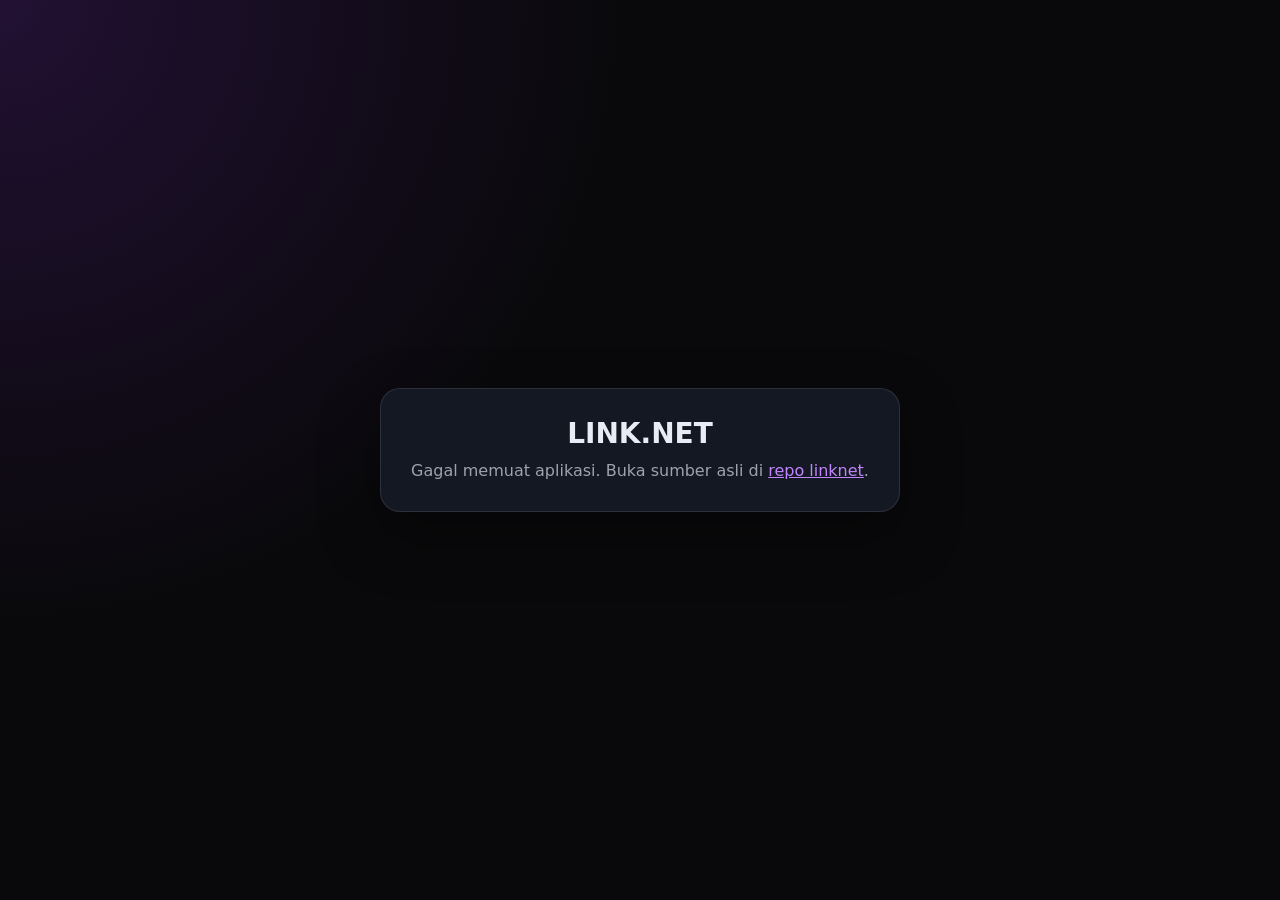
==== linknet/index.html @ df84e10e "Add LINK.NET app folder" ====
<!DOCTYPE html>
<html lang="id">
<head>
    <meta charset="UTF-8">
    <meta name="viewport" content="width=device-width, initial-scale=1.0">
    <title>LINK.NET</title>
    <style>
        * { box-sizing: border-box; }
        body {
            margin: 0;
            min-height: 100vh;
            display: grid;
            place-items: center;
            background: radial-gradient(circle at top left, rgba(147,51,234,.18), transparent 40%), #09090b;
            color: #e8ecf4;
            font-family: Inter, system-ui, -apple-system, BlinkMacSystemFont, "Segoe UI", sans-serif;
        }
        .loader {
            width: min(520px, calc(100% - 32px));
            padding: 28px;
            border: 1px solid rgba(255,255,255,.1);
            border-radius: 20px;
            background: rgba(22,27,39,.88);
            box-shadow: 0 24px 60px rgba(0,0,0,.35);
            text-align: center;
        }
        .loader h1 { margin: 0 0 8px; font-size: 28px; }
        .loader p { margin: 0; color: #9ca3af; line-height: 1.6; }
        .loader a { color: #c084fc; }
    </style>
</head>
<body>
    <div class="loader">
        <h1>LINK.NET</h1>
        <p>Memuat aplikasi LINK.NET...</p>
    </div>

    <script>
        (async function loadLinknet() {
            const sourceUrl = "https://raw.githubusercontent.com/bam-source/linknet/main/index.html";
            const assetBase = "https://raw.githubusercontent.com/bam-source/linknet/main/";

            try {
                const response = await fetch(sourceUrl, { cache: "no-store" });
                if (!response.ok) throw new Error("Gagal memuat LINK.NET");

                let html = await response.text();
                html = html.replace(/<head>/i, `<head><base href="${assetBase}">`);
                html = html.replaceAll('./Gambar/', `${assetBase}Gambar/`);
                html = html.replaceAll('"Gambar/', `"${assetBase}Gambar/`);
                html = html.replaceAll("'Gambar/", `'${assetBase}Gambar/`);

                document.open();
                document.write(html);
                document.close();
            } catch (error) {
                document.body.innerHTML = `
                    <div class="loader">
                        <h1>LINK.NET</h1>
                        <p>Gagal memuat aplikasi. Buka sumber asli di
                            <a href="https://github.com/bam-source/linknet" target="_blank" rel="noopener">repo linknet</a>.
                        </p>
                    </div>
                `;
            }
        })();
    </script>
</body>
</html>
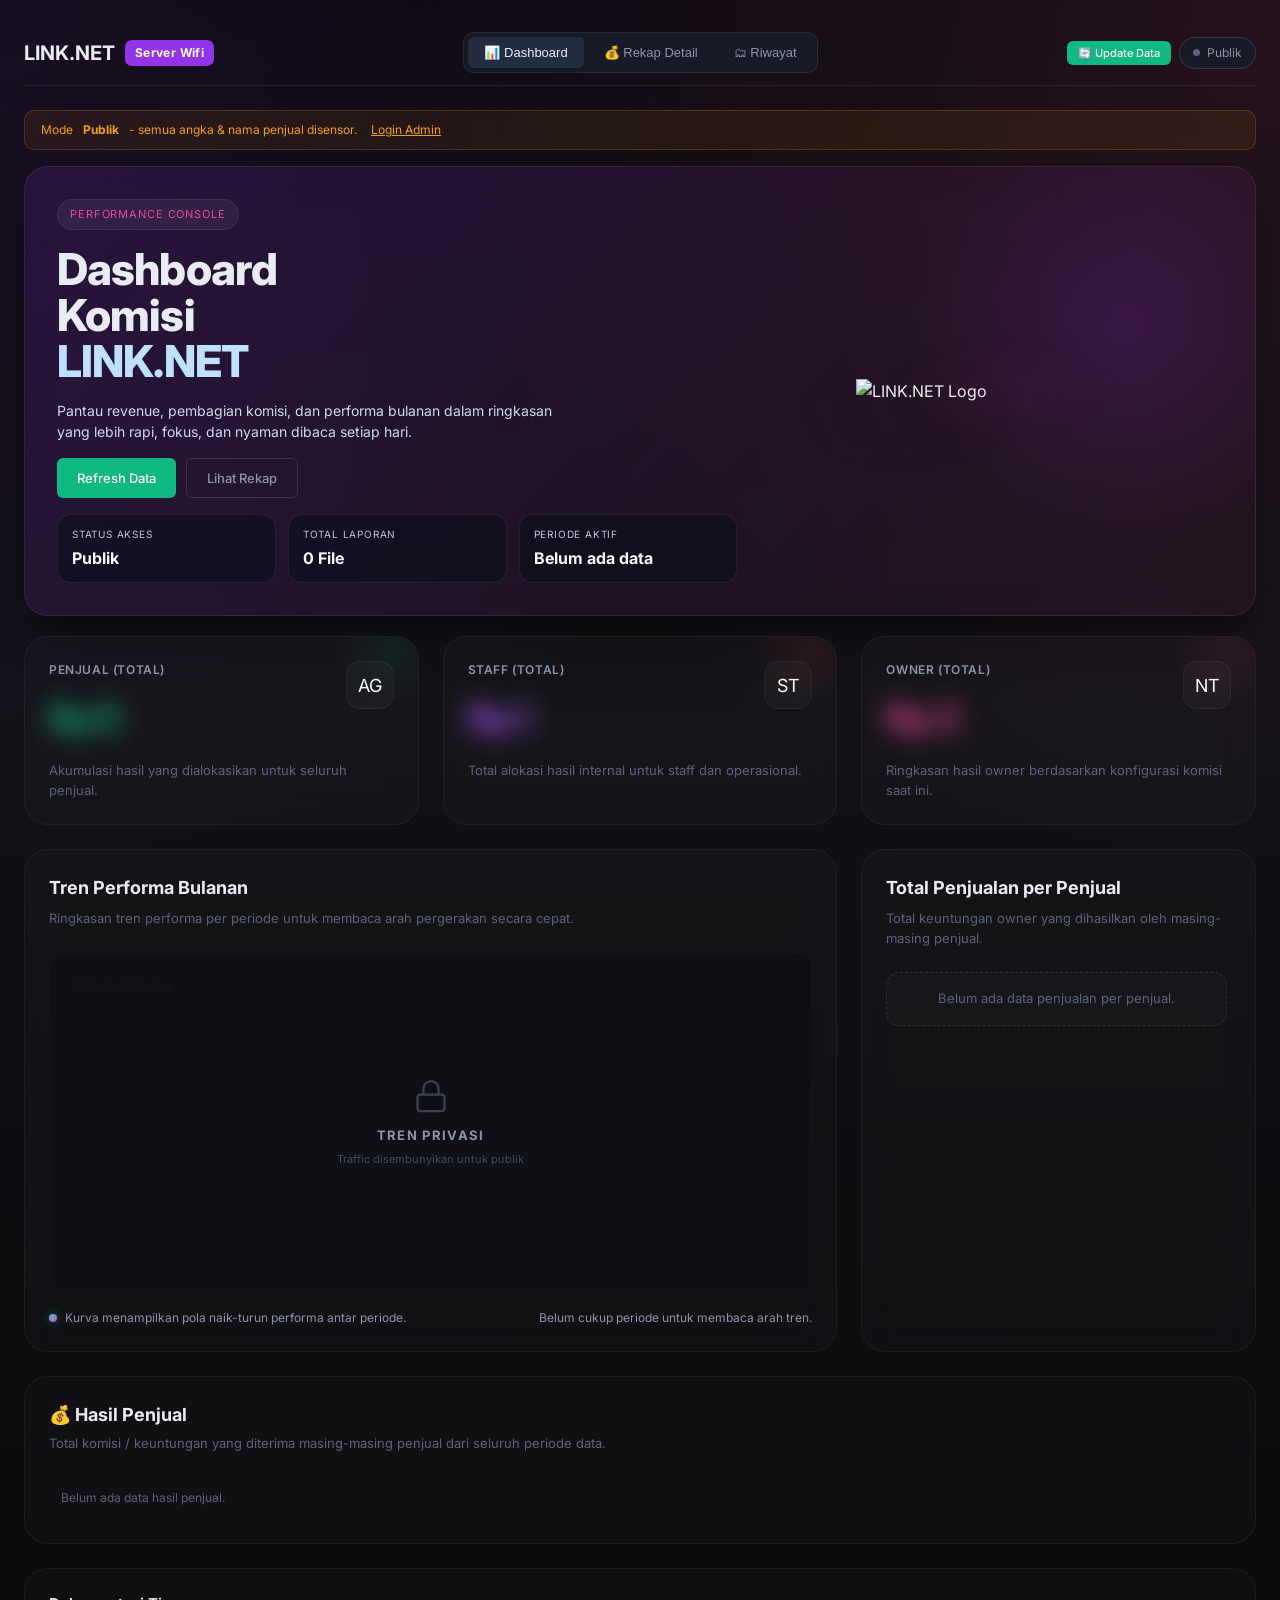
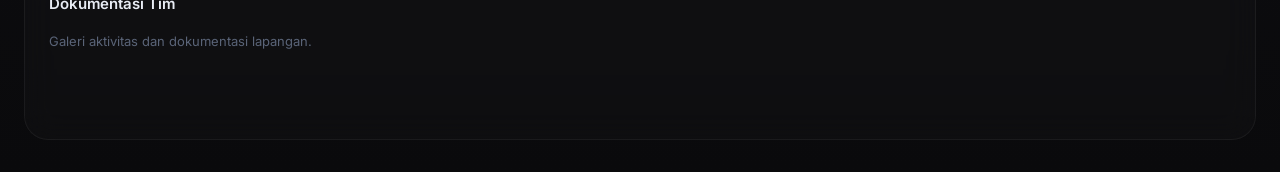
==== commit 84a428a1: "Add files via upload" ====
--- a/linknet/index.html
+++ b/linknet/index.html
@@ -1,69 +1,1319 @@
-<!DOCTYPE html>
-<html lang="id">
-<head>
-    <meta charset="UTF-8">
-    <meta name="viewport" content="width=device-width, initial-scale=1.0">
-    <title>LINK.NET</title>
-    <style>
-        * { box-sizing: border-box; }
-        body {
-            margin: 0;
-            min-height: 100vh;
-            display: grid;
-            place-items: center;
-            background: radial-gradient(circle at top left, rgba(147,51,234,.18), transparent 40%), #09090b;
-            color: #e8ecf4;
-            font-family: Inter, system-ui, -apple-system, BlinkMacSystemFont, "Segoe UI", sans-serif;
-        }
-        .loader {
-            width: min(520px, calc(100% - 32px));
-            padding: 28px;
-            border: 1px solid rgba(255,255,255,.1);
-            border-radius: 20px;
-            background: rgba(22,27,39,.88);
-            box-shadow: 0 24px 60px rgba(0,0,0,.35);
-            text-align: center;
-        }
-        .loader h1 { margin: 0 0 8px; font-size: 28px; }
-        .loader p { margin: 0; color: #9ca3af; line-height: 1.6; }
-        .loader a { color: #c084fc; }
-    </style>
-</head>
-<body>
-    <div class="loader">
-        <h1>LINK.NET</h1>
-        <p>Memuat aplikasi LINK.NET...</p>
-    </div>
-
-    <script>
-        (async function loadLinknet() {
-            const sourceUrl = "https://raw.githubusercontent.com/bam-source/linknet/main/index.html";
-            const assetBase = "https://raw.githubusercontent.com/bam-source/linknet/main/";
-
-            try {
-                const response = await fetch(sourceUrl, { cache: "no-store" });
-                if (!response.ok) throw new Error("Gagal memuat LINK.NET");
-
-                let html = await response.text();
-                html = html.replace(/<head>/i, `<head><base href="${assetBase}">`);
-                html = html.replaceAll('./Gambar/', `${assetBase}Gambar/`);
-                html = html.replaceAll('"Gambar/', `"${assetBase}Gambar/`);
-                html = html.replaceAll("'Gambar/", `'${assetBase}Gambar/`);
-
-                document.open();
-                document.write(html);
-                document.close();
-            } catch (error) {
-                document.body.innerHTML = `
-                    <div class="loader">
-                        <h1>LINK.NET</h1>
-                        <p>Gagal memuat aplikasi. Buka sumber asli di
-                            <a href="https://github.com/bam-source/linknet" target="_blank" rel="noopener">repo linknet</a>.
-                        </p>
-                    </div>
-                `;
-            }
-        })();
-    </script>
-</body>
-</html>
+<!DOCTYPE html>
+<html lang="id">
+<head>
+<meta charset="UTF-8">
+<meta name="viewport" content="width=device-width, initial-scale=1.0">
+<title>LINK.NET</title>
+<link rel="icon" type="image/png" href="./Gambar/LOGO_linknet.png">
+<script src="https://cdnjs.cloudflare.com/ajax/libs/xlsx/0.18.5/xlsx.full.min.js"></script>
+<script src="https://cdnjs.cloudflare.com/ajax/libs/Chart.js/4.4.1/chart.umd.js"></script>
+<link href="https://fonts.googleapis.com/css2?family=Inter:wght@400;500;600;700;800&display=swap" rel="stylesheet">
+<style>
+*{box-sizing:border-box;margin:0;padding:0}
+:root{
+  --bg:#0f1117;--bg2:#161b27;--bg3:#1e2535;--surface:#242d3f;
+  --border:rgba(255,255,255,0.07);--border2:rgba(255,255,255,0.13);
+  --text:#e8ecf4;--text2:#8b95a8;--text3:#5a6478;
+  --accent:#9333ea;--accent2:#ec4899;
+  --cyan:#22d3ee;--rose:#fb7185;
+  --green:#10b981;--amber:#f59e0b;--red:#ef4444;--purple:#a855f7;
+  --r:10px;--rs:6px;
+}
+body{background:
+  radial-gradient(circle at top left, rgba(147,51,234,0.1), transparent 40%),
+  radial-gradient(circle at top right, rgba(236,72,153,0.12), transparent 40%),
+  linear-gradient(180deg, #09090b 0%, #111115 42%, #0a0a0c 100%);
+color:var(--text);font-family:'Inter',-apple-system,BlinkMacSystemFont,"Segoe UI",Roboto,sans-serif;line-height:1.5;min-height:100vh;overflow-x:hidden}
+.app{max-width:1300px;margin:0 auto;padding:32px 24px;display:flex;flex-direction:column;gap:24px}
+header{display:flex;justify-content:space-between;align-items:center;gap:16px;padding-bottom:12px;border-bottom:1px solid var(--border)}
+.logo{font-size:20px;font-weight:700;display:flex;align-items:center;gap:10px}
+.logo span{background:var(--accent);color:#fff;padding:4px 10px;border-radius:7px;font-size:12px;font-weight:700;letter-spacing:.03em}
+.nav{display:flex;gap:4px;flex-wrap:wrap;background:var(--bg2);padding:4px;border-radius:var(--r);border:1px solid var(--border)}
+.nav button{background:transparent;border:none;color:var(--text2);padding:8px 16px;border-radius:var(--rs);cursor:pointer;font-weight:500;font-size:13px;transition:0.2s;white-space:nowrap}
+.nav button.active{background:var(--surface);color:var(--text);box-shadow:0 2px 8px rgba(0,0,0,0.2)}
+.nav button:hover:not(.active){background:rgba(255,255,255,0.03);color:var(--text)}
+.panel{background:var(--bg2);border:1px solid var(--border);border-radius:var(--r);padding:20px;margin-bottom:20px}
+.panel h2{font-size:15px;font-weight:600;margin-bottom:16px;display:flex;align-items:center;gap:8px}
+.btn{background:var(--accent);color:#fff;border:none;padding:10px 20px;border-radius:var(--rs);cursor:pointer;font-weight:500;font-size:13px;display:inline-flex;align-items:center;gap:8px;transition:0.2s;font-family:inherit}
+.btn:hover:not(:disabled){filter:brightness(1.1);transform:translateY(-1px)}
+.btn-sm{padding:5px 11px;font-size:11px}
+.btn-refresh{background:var(--green)}
+.btn-outline{background:transparent;border:1px solid var(--border2);color:var(--text2)}
+.btn-outline:hover{background:rgba(255,255,255,0.05);color:var(--text)}
+.card{background:var(--bg2);border:1px solid var(--border);border-radius:var(--r);padding:20px}
+.card h3{font-size:11px;text-transform:uppercase;color:var(--text3);margin-bottom:8px}
+.card .val{font-size:22px;font-weight:700}
+.hero-panel{position:relative;overflow:hidden;padding:32px;border-radius:24px;background:
+  linear-gradient(135deg, rgba(147,51,234,0.15), rgba(236,72,153,0.05) 100%);
+  backdrop-filter:blur(16px);
+  border:1px solid rgba(255,255,255,0.08);
+  box-shadow:0 24px 40px -12px rgba(0,0,0,0.5)}
+.hero-panel::before{content:'';position:absolute;inset:-20% -10% auto auto;width:500px;height:500px;border-radius:50%;background:radial-gradient(circle, rgba(147,51,234,0.15), transparent 60%);pointer-events:none}
+.hero-grid{position:relative;display:grid;grid-template-columns:1.5fr 1fr;gap:32px;align-items:center}
+.hero-copy{display:flex;flex-direction:column;gap:16px}
+.eyebrow{display:inline-flex;align-items:center;gap:8px;width:max-content;padding:6px 12px;border-radius:999px;background:rgba(255,255,255,0.06);border:1px solid rgba(255,255,255,0.08);font-size:11px;letter-spacing:.08em;text-transform:uppercase;color:var(--accent2)}
+.hero-title{font-size:clamp(30px,4vw,44px);line-height:1.05;font-weight:800;max-width:10ch;letter-spacing:-.02em}
+.hero-title span{display:block;color:#c0e0ff}
+.hero-sub{max-width:58ch;color:#cfdaec;font-size:14px}
+.hero-actions{display:flex;gap:10px;flex-wrap:wrap}
+.hero-actions .btn{min-height:40px}
+.hero-meta{display:grid;grid-template-columns:repeat(3,minmax(0,1fr));gap:12px}
+.hero-chip{padding:12px 14px;border-radius:14px;background:rgba(8,14,24,0.56);border:1px solid rgba(255,255,255,0.08)}
+.hero-chip span{display:block;font-size:10px;text-transform:uppercase;letter-spacing:.08em;color:#bdc8dc;margin-bottom:4px}
+.hero-chip strong{font-size:16px;color:#f4f8ff}
+.hero-side{display:flex;flex-direction:column;gap:12px}
+.spotlight-card{padding:24px;border-radius:20px;background:rgba(255,255,255,0.02);border:1px solid rgba(255,255,255,0.05);min-height:100%;backdrop-filter:blur(10px)}
+.spotlight-card h3{font-size:12px;text-transform:uppercase;letter-spacing:.1em;color:var(--text2);margin-bottom:16px}
+.spotlight-main{font-size:34px;font-weight:800;line-height:1;letter-spacing:-.02em}
+.spotlight-label{margin-top:8px;color:#d2dceb;font-size:13px}
+.mini-trend{margin-top:18px;display:flex;flex-direction:column;gap:10px}
+.mini-trend-row{display:grid;grid-template-columns:96px 1fr auto;gap:10px;align-items:center;font-size:12px}
+.mini-trend-row span{color:#d2d9e7}
+.mini-trend-row strong{color:#f3f7ff}
+.mini-bar{height:7px;border-radius:999px;background:rgba(255,255,255,0.08);overflow:hidden}
+.mini-bar i{display:block;height:100%;border-radius:999px;background:linear-gradient(90deg, var(--cyan), var(--accent2))}
+.dashboard-grid{display:grid;grid-template-columns:repeat(12,minmax(0,1fr));gap:24px}
+.metric-card{grid-column:span 4;position:relative;overflow:hidden;padding:24px;border-radius:24px;background:rgba(255,255,255,0.02);border:1px solid rgba(255,255,255,0.05);backdrop-filter:blur(16px);transition:all 0.3s cubic-bezier(0.4, 0, 0.2, 1)}
+.metric-card:hover{transform:translateY(-4px);background:rgba(255,255,255,0.03);border-color:rgba(255,255,255,0.1);box-shadow:0 20px 40px -12px rgba(0,0,0,0.5)}
+.metric-card::after{content:'';position:absolute;top:-48px;right:-34px;width:120px;height:120px;border-radius:50%;background:radial-gradient(circle, var(--metric-glow), transparent 70%);opacity:.1}
+.metric-top{display:flex;justify-content:space-between;align-items:flex-start;gap:12px}
+.metric-card h3{font-size:12px;text-transform:uppercase;letter-spacing:.05em;color:var(--text2);margin-bottom:12px;font-weight:600}
+.metric-card .val{font-size:36px;font-weight:800;letter-spacing:-0.03em;color:#fff}
+.metric-note{margin-top:16px;font-size:13px;color:var(--text3)}
+.metric-icon{width:48px;height:48px;border-radius:14px;display:grid;place-items:center;background:rgba(255,255,255,0.03);border:1px solid rgba(255,255,255,0.05);font-size:18px;color:#fff}
+.metric-revenue{--metric-glow:rgba(147,51,234,0.9)}
+.metric-seller{--metric-glow:rgba(16,185,129,0.9)}
+.metric-staff{--metric-glow:rgba(244,63,94,0.9)}
+.metric-net{--metric-glow:rgba(236,72,153,0.9)}
+.chart-panel{grid-column:span 8;margin-bottom:0;border-radius:24px;background:rgba(255,255,255,0.02);border:1px solid rgba(255,255,255,0.05);backdrop-filter:blur(16px);padding:24px}
+.chart-panel h2,.seller-panel h2,.insight-panel h2{margin-bottom:8px;font-size:18px;font-weight:700}
+.panel-sub{font-size:13px;color:var(--text3);margin-bottom:24px}
+.chart-shell{height:340px}
+.chart-frame{position:relative;height:100%;padding:16px 16px 12px;border-radius:16px;background:rgba(0,0,0,0.2);border:1px solid rgba(255,255,255,0.03)}
+.chart-overlay-label{position:absolute;left:24px;top:24px;font-size:11px;letter-spacing:.1em;text-transform:uppercase;color:var(--text3);pointer-events:none;font-weight:600}
+.chart-footer-note{display:flex;justify-content:space-between;align-items:center;margin-top:16px;font-size:12px;color:var(--text2);gap:12px;flex-wrap:wrap}
+.chart-legend-dot{display:inline-block;width:8px;height:8px;border-radius:50%;background:linear-gradient(135deg, var(--cyan), var(--accent2));margin-right:8px;box-shadow:0 0 10px rgba(34,211,238,0.4)}
+.seller-panel{grid-column:span 4;margin-bottom:0;border-radius:24px;background:rgba(255,255,255,0.02);border:1px solid rgba(255,255,255,0.05);backdrop-filter:blur(16px);padding:24px}
+.seller-voucher-list{display:flex;flex-direction:column;gap:12px;max-height:340px;overflow:auto;padding-right:4px}
+.seller-voucher-row{display:grid;grid-template-columns:32px 1fr auto;gap:12px;align-items:center;padding:12px 16px;border-radius:14px;background:rgba(255,255,255,0.02);border:1px solid rgba(255,255,255,0.04);transition:all 0.2s}
+.seller-voucher-row:hover{background:rgba(255,255,255,0.04);transform:translateX(4px)}
+.seller-rank{font-size:12px;font-weight:800;color:var(--text3);background:rgba(255,255,255,0.05);width:24px;height:24px;display:grid;place-items:center;border-radius:6px}
+.seller-name{font-size:13px;font-weight:500;color:var(--text)}
+.seller-count{font-size:13px;font-weight:700}
+.seller-voucher-empty{font-size:13px;color:var(--text3);padding:16px;text-align:center;border-radius:14px;background:rgba(255,255,255,0.02);border:1px dashed rgba(255,255,255,0.1)}
+.insight-panel{grid-column:span 12;margin-bottom:0;border-radius:24px;background:rgba(255,255,255,0.02);border:1px solid rgba(255,255,255,0.05);backdrop-filter:blur(16px);padding:24px}
+.insight-list{display:grid;grid-template-columns:repeat(auto-fit, minmax(300px, 1fr));gap:20px}
+.insight-item{padding:20px;border-radius:16px;background:rgba(255,255,255,0.02);border:1px solid rgba(255,255,255,0.04);transition:transform 0.2s}
+.insight-kicker{font-size:10px;letter-spacing:.09em;text-transform:uppercase;color:#bfcbde;margin-bottom:6px}
+.insight-item strong{display:block;font-size:15px;margin-bottom:6px;color:#f0f5ff}
+.insight-item span{font-size:12px;color:#cbd6e7;line-height:1.6}
+.table-wrap{overflow-x:auto;max-height:560px;border-radius:var(--rs);border:1px solid var(--border)}
+table{width:100%;border-collapse:separate;border-spacing:0;font-size:12px}
+th{text-align:left;color:var(--text);font-weight:700;padding:10px 12px;border-bottom:2px solid var(--border);background:var(--bg3);position:sticky;top:0;z-index:1}
+td{padding:10px 12px;border-bottom:1px solid var(--border);color:var(--text2)}
+
+/* REKAP */
+.yearly-stack{display:flex;flex-direction:column;gap:20px;margin-top:10px}
+.year-block{background:linear-gradient(180deg, rgba(30,37,53,0.94), rgba(22,27,39,0.88));border:1px solid var(--border);border-radius:16px;padding:0 16px;box-shadow:0 18px 42px rgba(0,0,0,0.16);overflow:hidden;transition:border-color .2s}
+.year-block.year-open{padding-bottom:16px;border-color:rgba(147,51,234,0.3)}
+.year-header{padding:16px 4px 14px;display:flex;justify-content:space-between;align-items:center;cursor:pointer;user-select:none;border-bottom:1px solid transparent;transition:border-color .2s}
+.year-open .year-header{border-bottom-color:var(--border)}
+.year-header h4{font-size:17px;color:#dbeafe;font-weight:800;letter-spacing:.02em;display:flex;align-items:center;gap:10px}
+.year-header-meta{display:flex;align-items:center;gap:12px}
+.year-badge{font-size:11px;padding:3px 10px;border-radius:20px;background:rgba(147,51,234,0.15);border:1px solid rgba(147,51,234,0.25);color:var(--accent);font-weight:600}
+.year-chevron{font-size:13px;color:var(--text3);transition:transform .3s;display:inline-block}
+.year-open .year-chevron{transform:rotate(180deg)}
+.year-body{display:none}
+.year-open .year-body{display:block}
+
+/* SELLER INCOME SUMMARY (Dashboard) */
+.seller-income-panel{grid-column:span 12;border-radius:24px;background:rgba(255,255,255,0.02);border:1px solid rgba(255,255,255,0.05);backdrop-filter:blur(16px);padding:24px;margin-bottom:0}
+.seller-income-panel h2{font-size:18px;font-weight:700;margin-bottom:6px}
+.seller-income-grid{display:grid;grid-template-columns:repeat(auto-fit,minmax(200px,1fr));gap:12px;margin-top:16px}
+.seller-income-card{padding:16px 18px;border-radius:16px;background:rgba(0,0,0,0.2);border:1px solid rgba(255,255,255,0.06);display:flex;align-items:center;gap:14px;transition:all .2s}
+.seller-income-card:hover{background:rgba(255,255,255,0.04);transform:translateY(-2px);box-shadow:0 8px 24px rgba(0,0,0,0.3)}
+.seller-income-rank{width:30px;height:30px;border-radius:10px;display:grid;place-items:center;font-size:13px;font-weight:800;flex-shrink:0}
+.rank-1{background:rgba(251,191,36,0.15);color:#fbbf24;border:1px solid rgba(251,191,36,0.3)}
+.rank-2{background:rgba(156,163,175,0.15);color:#9ca3af;border:1px solid rgba(156,163,175,0.3)}
+.rank-3{background:rgba(180,83,9,0.15);color:#b45309;border:1px solid rgba(180,83,9,0.3)}
+.rank-other{background:rgba(255,255,255,0.05);color:var(--text3);border:1px solid rgba(255,255,255,0.08)}
+.seller-income-info{flex:1;min-width:0}
+.seller-income-name{font-size:13px;font-weight:600;color:var(--text);white-space:nowrap;overflow:hidden;text-overflow:ellipsis}
+.seller-income-amount{font-size:15px;font-weight:800;color:var(--green);margin-top:2px}
+.seller-income-bar-wrap{width:100%;height:4px;background:rgba(255,255,255,0.06);border-radius:999px;margin-top:6px;overflow:hidden}
+.seller-income-bar{height:100%;border-radius:999px;background:linear-gradient(90deg,var(--green),var(--cyan));transition:width .6s ease}
+.monthly-list{display:flex;flex-direction:column;gap:12px;padding-top:14px}
+.month-row{background:rgba(15,23,42,0.58);border:1px solid rgba(255,255,255,0.07);border-radius:14px;overflow:hidden;transition:border-color .2s ease, box-shadow .2s ease}
+.month-row:hover{border-color:rgba(168,85,247,0.34)}
+.month-trigger{width:100%;background:none;border:none;padding:16px 18px;display:flex;justify-content:space-between;align-items:flex-start;cursor:pointer;color:var(--text);outline:none;gap:14px}
+.month-title{display:flex;flex-direction:column;gap:10px;flex:1;align-items:flex-start}
+.month-name{font-weight:800;font-size:16px;letter-spacing:.01em;text-align:left;color:#f3f6ff}
+.month-summary{display:flex;gap:10px;flex-wrap:wrap}
+.month-kpi{min-width:138px;padding:8px 10px;border-radius:10px;background:rgba(255,255,255,0.03);border:1px solid rgba(255,255,255,0.05);display:flex;flex-direction:column;gap:3px}
+.month-kpi span{font-size:10px;text-transform:uppercase;letter-spacing:.07em;color:#c5cfdf}
+.month-kpi b{font-size:14px;font-weight:800}
+.month-kpi.owner b{color:var(--accent2)}
+.month-kpi.seller b{color:var(--green)}
+.month-kpi.staff b{color:var(--purple)}
+.month-toggle{font-size:10px;color:#c2cee2;letter-spacing:.1em;text-transform:uppercase;padding-top:4px;white-space:nowrap}
+.month-row.active{border-color:rgba(236,72,153,0.45);box-shadow:0 12px 30px rgba(3,8,18,0.35)}
+.month-row.active .month-toggle{color:#f472b6}
+.month-details{display:none;padding:0 18px 18px;background:transparent;font-size:12px}
+.month-row.active .month-details{display:block}
+.detail-grid{display:grid;grid-template-columns:1fr 1fr;gap:14px}
+.detail-card{background:rgba(7,12,22,0.46);border:1px solid rgba(255,255,255,0.06);border-radius:12px;overflow:hidden}
+.detail-card h5{margin:0;padding:10px 12px;font-size:11px;letter-spacing:.05em;text-transform:uppercase;color:#cfd8ea;border-bottom:1px solid rgba(255,255,255,0.07)}
+.detail-card-scroll{max-height:280px;overflow:auto}
+.detail-table{width:100%;border-collapse:separate;border-spacing:0}
+.detail-table th{background:rgba(25,36,56,0.95);border-bottom:1px solid var(--border);padding:9px 12px;color:#d4ddee;font-size:10px;text-transform:uppercase;letter-spacing:.05em;position:sticky;top:0;z-index:2}
+.detail-table td{padding:10px 12px;border-bottom:1px solid rgba(255,255,255,0.05);color:#d3dbea}
+.detail-table tbody tr:nth-child(even){background:rgba(255,255,255,0.015)}
+.detail-table th.num,.detail-table td.num{text-align:right}
+.print-actions{margin-top:20px;padding:20px 24px;border:1px solid rgba(255,255,255,0.05);border-radius:16px;background:linear-gradient(145deg, rgba(30,37,53,0.4), rgba(15,23,42,0.6));display:flex;flex-direction:column;gap:16px;box-shadow:inset 0 1px 0 rgba(255,255,255,0.05)}
+.print-actions-head{font-size:12px;color:var(--text);font-weight:700;text-transform:uppercase;letter-spacing:.1em;display:flex;align-items:center;gap:8px}
+.print-actions-head::before{content:'';display:block;width:8px;height:8px;border-radius:50%;background:var(--accent)}
+.print-actions-row{display:flex;gap:16px;flex-wrap:wrap;align-items:flex-start}
+.seller-print-group{background:rgba(15,23,42,0.5);padding:16px;border-radius:12px;border:1px solid rgba(255,255,255,0.04);flex:1 1 300px;border-top:3px solid var(--accent2);transition:transform 0.2s, box-shadow 0.2s}
+.seller-print-group:hover{transform:translateY(-2px);box-shadow:0 8px 24px rgba(0,0,0,0.2);border-color:rgba(255,255,255,0.1)}
+.seller-print-group p{margin-bottom:14px;font-weight:700;color:var(--text);font-size:12px;text-transform:uppercase;letter-spacing:.05em}
+.seller-print-list{display:flex;flex-wrap:wrap;gap:8px}
+.print-staff-btn{min-height:44px;padding:0 24px;border-radius:12px;font-weight:600;letter-spacing:.05em;background:rgba(168,85,247,0.1);border:1px solid rgba(168,85,247,0.3);color:var(--text);cursor:pointer;transition:all 0.2s}
+.print-staff-btn:hover{background:var(--accent);color:#fff;border-color:var(--accent);transform:translateY(-2px);box-shadow:0 8px 24px rgba(168,85,247,0.3)}
+.public-lock{margin-top:12px;font-size:12px;color:var(--text3);padding:10px 12px;background:rgba(255,255,255,0.03);border:1px solid rgba(255,255,255,0.06);border-radius:10px}
+
+/* SENSOR */
+.sensored{filter:blur(12px);user-select:none;pointer-events:none;opacity:0.6;}
+
+/* AUTH BADGE */
+.auth-badge{display:flex;align-items:center;gap:7px;font-size:12px;padding:6px 13px;border-radius:20px;cursor:pointer;border:1px solid var(--border2);background:var(--bg2);color:var(--text2);transition:.2s;white-space:nowrap}
+.auth-badge:hover{border-color:var(--accent2);color:var(--text)}
+.auth-badge.is-admin{border-color:var(--accent);color:var(--accent);background:rgba(168,85,247,.08)}
+.auth-dot{width:7px;height:7px;border-radius:50%;background:var(--text3);flex-shrink:0}
+.auth-badge.is-admin .auth-dot{background:var(--accent)}
+
+/* MODAL */
+.modal-overlay{position:fixed;inset:0;background:rgba(0,0,0,.75);display:flex;align-items:center;justify-content:center;z-index:9999;backdrop-filter:blur(4px)}
+.modal-box{background:var(--bg2);border:1px solid var(--border2);border-radius:var(--r);padding:32px;width:360px;display:flex;flex-direction:column;gap:18px}
+.modal-title{font-size:18px;font-weight:700}
+.modal-sub{font-size:12px;color:var(--text3);margin-top:-12px}
+.mfield{display:flex;flex-direction:column;gap:5px}
+.mfield label{font-size:11px;color:var(--text3);text-transform:uppercase;letter-spacing:.05em}
+.mfield input{background:var(--bg3);border:1px solid var(--border2);border-radius:var(--rs);color:var(--text);padding:10px 12px;font-size:14px;outline:none;width:100%;font-family:inherit}
+.mfield input:focus{border-color:var(--accent);box-shadow:0 0 0 2px rgba(168,85,247,0.2)}
+.modal-err{font-size:12px;color:var(--red);display:none;padding:8px 12px;background:rgba(239,68,68,.08);border-radius:var(--rs)}
+.modal-row{display:flex;gap:8px}
+
+/* FILTER */
+.filter-bar{display:flex;flex-wrap:wrap;gap:10px;margin-bottom:14px;align-items:flex-end}
+.ff{display:flex;flex-direction:column;gap:4px}
+.ff label{font-size:11px;color:var(--text3);text-transform:uppercase;letter-spacing:.05em}
+.ff select{background:var(--bg3);border:1px solid var(--border2);color:var(--text);padding:7px 10px;border-radius:var(--rs);font-size:12px;min-width:140px;outline:none;font-family:inherit}
+.fchip{background:var(--bg3);border:1px solid var(--border);border-radius:var(--rs);padding:5px 12px;font-size:12px}
+.filter-sum{display:flex;gap:8px;margin-bottom:12px;flex-wrap:wrap}
+.pagination{display:flex;justify-content:space-between;align-items:center;margin-top:12px;flex-wrap:wrap;gap:8px}
+.pbtns{display:flex;gap:5px;flex-wrap:wrap}
+
+/* SETTINGS INPUTS */
+.sfield{display:flex;flex-direction:column;gap:5px;margin-bottom:12px}
+.sfield label{font-size:11px;color:var(--text3);text-transform:uppercase;letter-spacing:.05em}
+.sfield input{background:var(--bg3);border:1px solid var(--border2);border-radius:var(--rs);color:var(--text);padding:9px 12px;font-size:13px;outline:none;width:100%;font-family:inherit}
+.sfield input:focus{border-color:var(--accent);box-shadow:0 0 0 2px rgba(168,85,247,0.2)}
+
+.hidden{display:none}
+.loading-spinner{border:2px solid rgba(255,255,255,0.1);border-left-color:var(--accent);border-radius:50%;width:14px;height:14px;animation:spin 1s linear infinite;display:inline-block}
+@keyframes spin{to{transform:rotate(360deg)}}
+#print-area{display:none}
+
+/* NOTICE BAR */
+.notice{border-radius:var(--r);padding:10px 16px;margin-bottom:16px;font-size:12px;display:flex;align-items:center;gap:10px}
+.notice-amber{background:rgba(245,158,11,.08);border:1px solid rgba(245,158,11,.2);color:var(--amber)}
+.notice-green{background:rgba(16,185,129,.08);border:1px solid rgba(16,185,129,.2);color:var(--green)}
+
+@media (max-width:980px){
+  .app{padding:20px}
+  header{flex-wrap:wrap;align-items:flex-start}
+  header > div:last-child{width:100%;justify-content:space-between}
+  .nav{width:100%}
+  .hero-grid{grid-template-columns:1fr}
+  .hero-panel{padding:24px}
+  .chart-panel{grid-column:span 12}
+  .seller-panel{grid-column:span 12}
+  .insight-panel{grid-column:span 12}
+  .seller-income-panel{grid-column:span 12}
+  .detail-grid{grid-template-columns:1fr}
+  .month-summary{display:grid;grid-template-columns:repeat(2,minmax(0,1fr));gap:8px;width:100%}
+  .month-kpi{min-width:0}
+  .print-actions-row{flex-direction:column}
+  .seller-print-group{width:100%}
+}
+
+@media (max-width:640px){
+  .app{padding:18px}
+  header{flex-direction:column;align-items:stretch;gap:14px}
+  header > div:last-child{width:100%;flex-wrap:wrap}
+  .logo{font-size:18px}
+  .logo span{font-size:12px}
+  .nav{display:grid;grid-template-columns:repeat(2,minmax(0,1fr));width:100%}
+  .nav button{padding:10px 12px;text-align:center}
+  .btn{width:100%;justify-content:center}
+  .btn-sm{width:auto}
+  .auth-badge{width:100%;justify-content:center}
+  .notice{align-items:flex-start;flex-direction:column}
+  .hero-panel{padding:20px;border-radius:20px}
+  .eyebrow{font-size:10px}
+  .hero-title{font-size:clamp(24px,8vw,32px);max-width:none}
+  .hero-sub{font-size:13px}
+  .hero-actions{flex-direction:column}
+  .hero-actions .btn{width:100%}
+  .hero-meta{grid-template-columns:1fr}
+  .hero-chip{padding:11px 12px}
+  .spotlight-card{padding:16px}
+  .spotlight-main{font-size:24px}
+  .mini-trend-row{grid-template-columns:72px 1fr auto;font-size:11px}
+  .metric-card{grid-column:span 12}
+  .metric-card{padding:18px 16px;border-radius:18px}
+  .metric-card .val{font-size:24px}
+  .metric-icon{width:38px;height:38px;font-size:14px}
+  .panel{padding:16px}
+  .panel h2{font-size:14px}
+  .chart-shell{height:280px}
+  .chart-frame{padding:12px;border-radius:16px}
+  .chart-overlay-label{left:16px;top:16px;font-size:10px}
+  .modal-box{width:min(360px,calc(100vw - 32px));padding:24px}
+  .chart-footer-note{flex-direction:column;align-items:flex-start}
+  .seller-voucher-row{grid-template-columns:24px 1fr auto;gap:8px}
+  .filter-bar{flex-direction:column;align-items:stretch}
+  .ff,.ff select{width:100%}
+  .pagination{align-items:flex-start}
+  .pbtns{width:100%}
+  .table-wrap{max-height:none}
+  th,td{padding:9px 10px;font-size:11px}
+  .year-header{padding:12px 14px}
+  .month-trigger{padding:14px}
+  .month-details{padding:0 14px 14px}
+  .month-summary{grid-template-columns:1fr}
+  .month-toggle{display:none}
+}
+
+/* PRINT */
+@media print{
+  body *{visibility:hidden}
+  #print-area,#print-area *{visibility:visible}
+  #print-area{display:block;position:absolute;left:0;top:0;width:100%;color:#000!important;background:#fff!important;padding:0}
+  .print-container{padding:40px;background:#fff;color:#000;min-height:100vh}
+  .print-header{border-bottom:3px solid #000;padding-bottom:15px;margin-bottom:25px;display:flex;justify-content:space-between;align-items:flex-end}
+  .print-header-left h1{font-size:28px;margin:0;letter-spacing:1px;color:#000}
+  .print-header-right{text-align:right;font-size:12px}
+  .print-meta{display:grid;grid-template-columns:1fr 1fr;gap:40px;margin-bottom:30px}
+  .print-meta-box{border:1px solid #ddd;padding:15px;border-radius:4px}
+  .print-meta-box h4{margin-bottom:10px;font-size:10px;text-transform:uppercase;color:#666;border-bottom:1px solid #eee;padding-bottom:5px}
+  .print-meta-box p{font-size:14px;font-weight:bold;margin:0}
+  .print-table{width:100%;border-collapse:collapse;margin-top:10px;font-size:11px}
+  .print-table th{background:#f5f5f5!important;border:1px solid #333;padding:10px 8px;text-align:left;font-weight:bold}
+  .print-table td{border:1px solid #ccc;padding:8px;text-align:left}
+  .print-summary-total{margin-top:20px;padding:15px;background:#f9f9f9;border:1px solid #333;display:flex;justify-content:space-between;align-items:center}
+  .print-summary-total h3{margin:0;font-size:16px}
+  .print-footer-info{margin-top:40px;display:flex;justify-content:space-between}
+  .print-footer-info div{text-align:center;width:200px}
+  .print-date{font-size:9px;color:#999;margin-top:50px;text-align:center}
+  .no-print{display:none!important}
+  thead{display:table-header-group}
+  tfoot{display:table-footer-group}
+}
+</style>
+</head>
+<body>
+
+<!-- LOGIN MODAL -->
+<div id="login-modal" class="modal-overlay hidden">
+  <div class="modal-box">
+    <div class="modal-title">Login Admin</div>
+    <div class="modal-sub">Masukkan kredensial untuk akses penuh</div>
+    <div class="mfield">
+      <label>Username</label>
+      <input id="login-user" type="text" placeholder="Username admin" autocomplete="username"
+             onkeydown="if(event.key==='Enter')document.getElementById('login-pass').focus()">
+    </div>
+    <div class="mfield">
+      <label>Password</label>
+      <input id="login-pass" type="password" placeholder="Password" autocomplete="current-password"
+             onkeydown="if(event.key==='Enter')doLogin()">
+    </div>
+    <div id="login-err" class="modal-err">Username atau password salah</div>
+    <div class="modal-row">
+      <button class="btn" style="flex:1" onclick="doLogin()">Masuk</button>
+      <button class="btn btn-outline" onclick="closeModal()">Batal</button>
+    </div>
+  </div>
+</div>
+
+<div class="app">
+  <header class="no-print">
+    <div class="logo">LINK.NET <span>Server Wifi</span></div>
+    <div class="nav">
+      <button id="nav-dashboard" class="active" onclick="switchTab('dashboard')">📊 Dashboard</button>
+      <button id="nav-rekap" onclick="switchTab('rekap')">💰 Rekap Detail</button>
+      <button id="nav-data" onclick="switchTab('data')">🗂 Riwayat</button>
+    </div>
+    <div style="display:flex;gap:8px;align-items:center">
+      <button class="btn btn-refresh btn-sm" id="btn-sync-top" onclick="syncFromGitHub()">🔄 Update Data</button>
+      <div id="auth-badge" class="auth-badge" onclick="handleAuthClick()">
+        <span class="auth-dot"></span>
+        <span id="auth-label">Publik</span>
+      </div>
+      <button id="btn-logout" class="btn btn-outline btn-sm hidden" onclick="doLogout()">Logout</button>
+    </div>
+  </header>
+
+    <!-- DASHBOARD -->
+  <div id="tab-dashboard" class="no-print">
+    <div id="public-notice" class="notice notice-amber">
+      Mode <b>Publik</b> - semua angka & nama penjual disensor.
+      <span style="cursor:pointer;text-decoration:underline;margin-left:4px" onclick="handleAuthClick()">Login Admin</span>
+    </div>
+    <div class="hero-panel">
+      <div class="hero-grid">
+        <div class="hero-copy">
+          <div class="eyebrow">Performance Console</div>
+          <div class="hero-title">Dashboard Komisi <span>LINK.NET</span></div>
+          <div class="hero-sub">Pantau revenue, pembagian komisi, dan performa bulanan dalam ringkasan yang lebih rapi, fokus, dan nyaman dibaca setiap hari.</div>
+          <div class="hero-actions">
+            <button class="btn btn-refresh" onclick="syncFromGitHub()">Refresh Data</button>
+            <button class="btn btn-outline" onclick="switchTab('rekap')">Lihat Rekap</button>
+          </div>
+          <div class="hero-meta">
+            <div class="hero-chip"><span>Status Akses</span><strong id="hero-access">Publik</strong></div>
+            <div class="hero-chip"><span>Total Laporan</span><strong id="hero-report-count">0 File</strong></div>
+            <div class="hero-chip"><span>Periode Aktif</span><strong id="hero-period">Belum ada data</strong></div>
+          </div>
+        </div>
+        <div class="hero-side" style="display:flex;align-items:center;justify-content:center;">
+          <div style="position:relative; display:flex; align-items:center; justify-content:center; width:100%; max-width:280px;">
+            <!-- Subtle glow behind the logo -->
+            <div style="position:absolute; width:100%; height:100%; background:radial-gradient(circle, rgba(236,72,153,0.1) 0%, transparent 70%); filter:blur(24px); border-radius:50%;"></div>
+            <!-- The Logo -->
+            <img src="./Gambar/LOGO_linknet.png" alt="LINK.NET Logo" style="position:relative; width:100%; height:auto; max-height:160px; object-fit:contain; filter:drop-shadow(0 20px 30px rgba(0,0,0,0.4)); transition:transform 0.3s ease;" onmouseover="this.style.transform='scale(1.03)'" onmouseout="this.style.transform='scale(1)'">
+          </div>
+        </div>
+      </div>
+    </div>
+    <div class="dashboard-grid" style="margin-top:20px">
+      <div class="metric-card metric-seller">
+        <div class="metric-top"><div><h3>Penjual (Total)</h3><div class="val" id="stat-comm" style="color:var(--green)">-</div></div><div class="metric-icon">AG</div></div>
+        <div class="metric-note">Akumulasi hasil yang dialokasikan untuk seluruh penjual.</div>
+      </div>
+      <div class="metric-card metric-staff">
+        <div class="metric-top"><div><h3>Staff (Total)</h3><div class="val" id="stat-staff" style="color:var(--purple)">-</div></div><div class="metric-icon">ST</div></div>
+        <div class="metric-note">Total alokasi hasil internal untuk staff dan operasional.</div>
+      </div>
+      <div class="metric-card metric-net">
+        <div class="metric-top"><div><h3>Owner (Total)</h3><div class="val" id="stat-net" style="color:var(--accent2)">-</div></div><div class="metric-icon">NT</div></div>
+        <div class="metric-note">Ringkasan hasil owner berdasarkan konfigurasi komisi saat ini.</div>
+      </div>
+      <div id="chart-panel" class="panel chart-panel">
+        <h2>Tren Performa Bulanan</h2>
+        <div class="panel-sub">Ringkasan tren performa per periode untuk membaca arah pergerakan secara cepat.</div>
+        <div class="chart-shell">
+          <div class="chart-frame">
+            <div class="chart-overlay-label">Trend Periode</div>
+            <canvas id="chartRevenue"></canvas>
+            <div id="chart-privacy-block" style="position:absolute;inset:0;background:rgba(15, 17, 23, 0.95);backdrop-filter:blur(10px);border-radius:16px;z-index:10;display:flex;flex-direction:column;align-items:center;justify-content:center;color:var(--text3);">
+              <svg width="36" height="36" viewBox="0 0 24 24" fill="none" stroke="currentColor" stroke-width="1.5" style="margin-bottom:12px;opacity:0.6;"><rect x="3" y="11" width="18" height="11" rx="2" ry="2"></rect><path d="M7 11V7a5 5 0 0 1 10 0v4"></path></svg>
+              <div style="font-size:13px;font-weight:700;letter-spacing:0.1em;text-transform:uppercase;color:var(--text2);">Tren Privasi</div>
+              <div style="font-size:11px;margin-top:6px;opacity:0.7;">Traffic disembunyikan untuk publik</div>
+            </div>
+          </div>
+        </div>
+        <div class="chart-footer-note">
+          <div><span class="chart-legend-dot"></span>Kurva menampilkan pola naik-turun performa antar periode.</div>
+          <div id="chart-mood">Belum ada data tren.</div>
+        </div>
+      </div>
+      <div class="panel seller-panel">
+        <h2>Total Penjualan per Penjual</h2>
+        <div class="panel-sub">Total keuntungan owner yang dihasilkan oleh masing-masing penjual.</div>
+        <div id="seller-voucher-list" class="seller-voucher-list">
+          <div class="seller-voucher-empty">Belum ada data pemasukan per penjual.</div>
+        </div>
+      </div>
+      <div id="seller-income-panel" class="seller-income-panel">
+        <h2>💰 Hasil Penjual</h2>
+        <div class="panel-sub">Total komisi / keuntungan yang diterima masing-masing penjual dari seluruh periode data.</div>
+        <div id="seller-income-grid" class="seller-income-grid">
+          <div style="font-size:12px;color:var(--text3);padding:12px">Belum ada data. Klik 🔄 Update Data.</div>
+        </div>
+      </div>
+
+      <div id="gallery-panel" class="panel gallery-panel" style="grid-column:span 12;margin-bottom:0;border-radius:24px;background:rgba(255,255,255,0.02);border:1px solid rgba(255,255,255,0.05);backdrop-filter:blur(16px);padding:24px;">
+        <h2>Dokumentasi Tim</h2>
+        <div class="panel-sub">Galeri aktivitas dan dokumentasi lapangan.</div>
+        <div id="gallery-carousel-wrapper" style="overflow:hidden; position:relative; width:100%; padding:10px 0;">
+          <div id="gallery-carousel-track" style="display:flex; transition:transform 0.8s cubic-bezier(0.25, 1, 0.5, 1); width:100%;">
+            <!-- Auto generated by script below -->
+          </div>
+        </div>
+        <div id="gallery-dots" style="display:flex; justify-content:center; gap:8px; margin-top:20px;"></div>
+        <script src="galeri.js"></script>
+        <script>
+          (function() {
+            const track = document.getElementById('gallery-carousel-track');
+            const dotsContainer = document.getElementById('gallery-dots');
+            if (!track || typeof galeriFotos === 'undefined' || galeriFotos.length === 0) return;
+            
+            const chunkSize = 4;
+            const slides = [];
+            for (let i = 0; i < galeriFotos.length; i += chunkSize) {
+              slides.push(galeriFotos.slice(i, i + chunkSize));
+            }
+            
+            slides.forEach((chunk, index) => {
+              const slide = document.createElement('div');
+              slide.style.cssText = "min-width:100%; flex:0 0 100%; display:grid; grid-template-columns:repeat(auto-fit, minmax(180px, 240px)); gap:16px; justify-content:center; align-items:center;";
+              
+              chunk.forEach(filename => {
+                const div = document.createElement('div');
+                div.style.cssText = "position:relative;border-radius:16px;overflow:hidden;border:1px solid rgba(255,255,255,0.06);aspect-ratio:4/3;background:rgba(0,0,0,0.2);cursor:pointer;transition:transform 0.3s, box-shadow 0.3s;";
+                div.onmouseover = () => { div.style.transform = 'translateY(-4px)'; div.style.boxShadow = '0 12px 24px rgba(0,0,0,0.4)'; };
+                div.onmouseout = () => { div.style.transform = 'translateY(0)'; div.style.boxShadow = 'none'; };
+                
+                const img = document.createElement('img');
+                img.src = `./Gambar/${filename}`;
+                img.style.cssText = "width:100%;height:100%;object-fit:cover;transition:transform 0.5s;";
+                img.onmouseover = () => { img.style.transform = 'scale(1.05)'; };
+                img.onmouseout = () => { img.style.transform = 'scale(1)'; };
+                img.onerror = () => { div.style.display = 'none'; };
+                
+                const overlay = document.createElement('div');
+                overlay.style.cssText = "position:absolute;inset:0;background:linear-gradient(0deg, rgba(15,23,42,0.8) 0%, transparent 40%);pointer-events:none;";
+                
+                div.appendChild(img);
+                div.appendChild(overlay);
+                slide.appendChild(div);
+              });
+              
+              track.appendChild(slide);
+              
+              if (slides.length > 1) {
+                const dot = document.createElement('div');
+                dot.style.cssText = `width:8px;height:8px;border-radius:50%;background:${index === 0 ? 'var(--accent)' : 'rgba(255,255,255,0.2)'};transition:0.3s;`;
+                dot.id = `gallery-dot-${index}`;
+                dotsContainer.appendChild(dot);
+              }
+            });
+            
+            if (slides.length > 1) {
+              let currentSlide = 0;
+              setInterval(() => {
+                currentSlide = (currentSlide + 1) % slides.length;
+                track.style.transform = `translateX(-${currentSlide * 100}%)`;
+                
+                for(let i=0; i<slides.length; i++){
+                  const d = document.getElementById(`gallery-dot-${i}`);
+                  if(d) d.style.background = (i === currentSlide) ? 'var(--accent)' : 'rgba(255,255,255,0.2)';
+                }
+              }, 4000);
+            }
+          })();
+        </script>
+      </div>
+    </div>
+  </div>
+
+  <!-- REKAP -->
+  <div id="tab-rekap" class="hidden no-print">
+    <div class="panel">
+      <h2>💰 Rekap Detail Bulanan & Pembagian Komisi</h2>
+      <div id="rekap-root" class="yearly-stack">
+        <p style="font-size:12px;color:var(--text3);padding:20px">Klik "🔄 Update Data" untuk memuat rincian...</p>
+      </div>
+    </div>
+  </div>
+
+  <!-- RIWAYAT -->
+  <div id="tab-data" class="hidden no-print">
+    <div class="panel">
+      <h2>🗂 Riwayat Transaksi</h2>
+      <div class="filter-bar">
+        <div class="ff">
+          <label>Bulan</label>
+          <select id="f-month" onchange="applyFilter()"><option value="">Semua Bulan</option></select>
+        </div>
+        <div class="ff">
+          <label>Penjual</label>
+          <select id="f-seller" onchange="applyFilter()"><option value="">Semua Penjual</option></select>
+        </div>
+        <div class="ff">
+          <label>Paket</label>
+          <select id="f-pkg" onchange="applyFilter()"><option value="">Semua Paket</option></select>
+        </div>
+        <button class="btn btn-outline btn-sm" style="height:34px;margin-top:auto" onclick="clearFilter()">✕ Reset</button>
+        <span id="f-count" style="margin-top:auto;font-size:12px;color:var(--text3);padding:7px 0"></span>
+      </div>
+      <div id="f-summary" class="filter-sum"></div>
+      <div class="table-wrap">
+        <table>
+          <thead>
+            <tr>
+              <th>No</th><th>Tanggal</th><th>Paket</th><th>Seller</th>
+              <th style="text-align:right">Harga</th>
+              <th style="text-align:right">Penjual</th>
+              <th style="text-align:right">Staff</th>
+              <th style="text-align:right">Owner</th>
+            </tr>
+          </thead>
+          <tbody id="table-body"></tbody>
+        </table>
+      </div>
+      <div class="pagination">
+        <div id="page-info" style="font-size:12px;color:var(--text3)"></div>
+        <div class="pbtns" id="page-btns"></div>
+      </div>
+    </div>
+  </div>
+
+  <div id="print-area"></div>
+</div>
+
+<script>
+// ─── CREDENTIALS ─────────────────────────────────────────────────────────────
+const ADMIN_FILE = './admin-users.json';
+const KOMISI_FILE = './komisi.json';
+const CONFIG_FILE = './config.json';
+const AUTH_KEY = 'lk_admin_session';
+let adminUsers = [];
+
+async function loadAdminUsers() {
+  try {
+    const res = await fetch(`${ADMIN_FILE}?v=${Date.now()}`, { cache: 'no-store' });
+    if (!res.ok) throw new Error('Gagal memuat admin-users.json');
+    const data = await res.json();
+    adminUsers = Array.isArray(data) ? data.filter(u => u && u.username && u.password) : [];
+  } catch (e) {
+    console.error(e);
+    adminUsers = [];
+  }
+  return adminUsers;
+}
+
+async function loadKomisiJson(url = KOMISI_FILE) {
+  const res = await fetch(`${url}${url.includes('?') ? '&' : '?'}v=${Date.now()}`, { cache: 'no-store' });
+  if (!res.ok) throw new Error('Gagal memuat komisi.json');
+  const data = await res.json();
+  const nc = {};
+  (Array.isArray(data) ? data : []).forEach(item => {
+    const sv = String(item.seller || item.Seller || item.penjual || item.Penjual || '').trim();
+    const p = String(item.package || item.Package || item.paket || item.Paket || '').trim();
+    if (sv && p) {
+      if (!nc[sv]) nc[sv] = {};
+      nc[sv][p] = {
+        seller: { value: parseFloat(item.sellerComm ?? item.SellerComm ?? item.KomisiPenjual ?? 0) || 0 },
+        staff: { value: parseFloat(item.staffComm ?? item.StaffComm ?? item.KomisiPegawai ?? 0) || 0 }
+      };
+    }
+  });
+  state.commissions = nc;
+  return nc;
+}
+
+function getSavedSession() {
+  try {
+    const s = localStorage.getItem(AUTH_KEY);
+    return s ? JSON.parse(s) : null;
+  } catch (e) {
+    return null;
+  }
+}
+
+function saveSession(user) {
+  localStorage.setItem(AUTH_KEY, JSON.stringify({
+    username: user.username,
+    loginAt: new Date().toISOString()
+  }));
+}
+
+function clearSession() {
+  localStorage.removeItem(AUTH_KEY);
+}
+
+function restoreSession() {
+  const session = getSavedSession();
+  if (!session || !session.username) return false;
+  const match = adminUsers.find(u => u.username === session.username);
+  if (!match) {
+    clearSession();
+    return false;
+  }
+  isAdmin = true;
+  return true;
+}
+
+// ─── GITHUB CONFIG ────────────────────────────────────────────────────────────
+const GH = { user:'', repo:'', path:'DATA MASTER' };
+
+async function loadConfig(){
+  try {
+    const res = await fetch(`${CONFIG_FILE}?v=${Date.now()}`, { cache: 'no-store' });
+    if (!res.ok) throw new Error('Gagal memuat config.json');
+    const data = await res.json();
+    GH.user = String(data.githubUser || data.user || '').trim();
+    GH.repo = String(data.githubRepo || data.repo || '').trim();
+    GH.path = String(data.dataPath || data.path || 'DATA MASTER').trim() || 'DATA MASTER';
+  } catch (e) {
+    console.error(e);
+    GH.user = '';
+    GH.repo = '';
+    GH.path = 'DATA MASTER';
+  }
+  return GH;
+}
+
+// ─── AUTH ─────────────────────────────────────────────────────────────────────
+let isAdmin = false;
+const FORCE_ADMIN_PREVIEW = false;
+function hasAdminAccess(){ return isAdmin || FORCE_ADMIN_PREVIEW; }
+
+function handleAuthClick() { if(!hasAdminAccess()) openModal(); }
+
+function openModal() {
+  document.getElementById('login-modal').classList.remove('hidden');
+  document.getElementById('login-user').value = '';
+  document.getElementById('login-pass').value = '';
+  document.getElementById('login-err').style.display = 'none';
+  setTimeout(() => document.getElementById('login-user').focus(), 60);
+}
+function closeModal() { document.getElementById('login-modal').classList.add('hidden'); }
+
+function doLogin() {
+  const u = document.getElementById('login-user').value.trim();
+  const p = document.getElementById('login-pass').value;
+  const match = adminUsers.find(acc => acc.username === u && acc.password === p);
+  if (match) {
+    isAdmin = true;
+    saveSession(match);
+    closeModal();
+    refreshAll();
+  } else {
+    document.getElementById('login-err').style.display = 'block';
+    document.getElementById('login-pass').value = '';
+    document.getElementById('login-pass').focus();
+  }
+}
+
+function doLogout() {
+  if (!confirm('Keluar dari mode Admin?')) return;
+  isAdmin = false;
+  clearSession();
+  refreshAll();
+  switchTab('dashboard');
+}
+
+function refreshAll() {
+  const adminView = hasAdminAccess();
+  // update badge
+  const badge = document.getElementById('auth-badge');
+  const label = document.getElementById('auth-label');
+  const logoutBtn = document.getElementById('btn-logout');
+  badge.classList.toggle('is-admin', adminView);
+  label.textContent = adminView ? 'Admin' : 'Publik';
+  badge.style.cursor = adminView ? 'default' : 'pointer';
+  document.getElementById('public-notice').style.display = adminView ? 'none' : 'flex';
+  const chartCanvas = document.getElementById('chartRevenue');
+  const chartBlock = document.getElementById('chart-privacy-block');
+  if(chartCanvas) chartCanvas.style.opacity = adminView ? '1' : '0';
+  if(chartBlock) chartBlock.style.display = adminView ? 'none' : 'flex';
+  if(logoutBtn) logoutBtn.classList.toggle('hidden', !adminView);
+
+  const galleryPanel = document.getElementById('gallery-panel');
+  if(galleryPanel) galleryPanel.style.display = 'block';
+
+  updateUI();
+}
+
+// ─── SENSOR ───────────────────────────────────────────────────────────────────
+function masked(val)     { if(hasAdminAccess()) return val; const scrambled = String(val).replace(/\d/g, () => Math.floor(Math.random() * 10)); return '<span class="sensored" style="opacity:0.85;">' + scrambled + '</span>'; }
+function maskedName(val) { if(hasAdminAccess()) return val; const scrambled = String(val).replace(/[a-zA-Z]/g, 'x'); return '<span class="sensored" style="opacity:0.85;">' + scrambled + '</span>'; }
+
+// ─── STATE ────────────────────────────────────────────────────────────────────
+const state = { commissions:{}, reports:[], chart:null, isSyncing:false, currentTree:{} };
+const MN = ["Januari","Februari","Maret","April","Mei","Juni","Juli","Agustus","September","Oktober","November","Desember"];
+let filteredRows=[], curPage=1;
+const PER_PAGE = 50;
+
+function getPeriodKey(year, month){
+  if(year===null||month===null||year===undefined||month===undefined) return '';
+  return `${year}-${String(month + 1).padStart(2,'0')}`;
+}
+
+function getRowTimestamp(row){
+  if(row.year!==null&&row.month!==null){
+    const raw=String(row.date||'').trim();
+    const parts=raw.split(/[-/]/).map(v=>parseInt(v,10));
+    if(parts.length>=3 && parts.every(v=>!Number.isNaN(v))){
+      let day=1, month=row.month, year=row.year;
+      if(String(raw).includes('/')){
+        day=parts[0];
+      }else if(String(raw).includes('-') && String(raw).split('-')[0].length===4){
+        year=parts[0];
+        month=parts[1]-1;
+        day=parts[2];
+      }else{
+        day=parts[0];
+      }
+      return new Date(year, month, day).getTime();
+    }
+    return new Date(row.year, row.month, 1).getTime();
+  }
+  return 0;
+}
+
+function formatTimeValue(raw){
+  if(raw===null||raw===undefined||raw==='') return '-';
+  if(typeof raw==='number'){
+    const totalSeconds=Math.round(raw*24*60*60);
+    const hh=String(Math.floor(totalSeconds/3600)%24).padStart(2,'0');
+    const mm=String(Math.floor((totalSeconds%3600)/60)).padStart(2,'0');
+    const ss=String(totalSeconds%60).padStart(2,'0');
+    return `${hh}:${mm}:${ss}`;
+  }
+  const str=String(raw).trim();
+  if(/^\d+(\.\d+)?(E-?\d+)?$/i.test(str)){
+    return formatTimeValue(parseFloat(str));
+  }
+  return str;
+}
+
+function getReportPeriod(report){
+  const datedRows=(report.rows||[]).filter(row=>row.year!==null&&row.month!==null);
+  if(datedRows.length){
+    return datedRows.reduce((best,row)=>{
+      const current=(row.year*100)+(row.month+1);
+      return current>best?current:best;
+    },0);
+  }
+  const match=String(report.name||'').match(/(20\d{2}).*?(0?[1-9]|1[0-2])/);
+  return match ? (parseInt(match[1],10)*100)+parseInt(match[2],10) : 0;
+}
+
+function sortReportsByPeriod(reports){
+  return [...reports].sort((a,b)=>{
+    const diff=getReportPeriod(a)-getReportPeriod(b);
+    if(diff!==0) return diff;
+    return String(a.name||'').localeCompare(String(b.name||''));
+  });
+}
+
+// ─── INIT ─────────────────────────────────────────────────────────────────────
+window.onload = async () => {
+  try {
+    const sc=localStorage.getItem('mk_comm_auto'), sr=localStorage.getItem('mk_reports_auto');
+    if(sc) state.commissions=JSON.parse(sc);
+    if(sr) state.reports=sortReportsByPeriod(JSON.parse(sr));
+  } catch(e){}
+  await loadAdminUsers();
+  await loadConfig();
+  try { await loadKomisiJson(); saveData(); } catch(e) {}
+  restoreSession();
+  refreshAll();
+  syncFromGitHub();
+};
+
+// ─── SYNC ─────────────────────────────────────────────────────────────────────
+async function syncFromGitHub() {
+  if(!GH.user||!GH.repo) return;
+  if(state.isSyncing) return;
+  state.isSyncing=true; toggleSyncBtn(true);
+  try {
+    const baseApi=`https://api.github.com/repos/${GH.user}/${GH.repo}/contents`;
+    const komisiRes=await fetch(`${baseApi}/komisi.json`);
+    if(komisiRes.ok){
+      const komisiFile=await komisiRes.json();
+      await loadKomisiJson(komisiFile.download_url);
+    }
+
+    const api=`${baseApi}/${encodeURIComponent(GH.path||'DATA MASTER')}`;
+    const res=await fetch(api);
+    if(!res.ok) throw new Error('Folder tidak ditemukan');
+    const contents=await res.json();
+    const reportFiles=contents.filter(f=>f.name.endsWith('.xlsx')||f.name.endsWith('.xls'));
+    const newR=[];
+    for(const file of reportFiles){
+      const ab=await (await fetch(file.download_url)).arrayBuffer();
+      const wb=XLSX.read(new Uint8Array(ab),{type:'array'});
+      const raw=XLSX.utils.sheet_to_json(wb.Sheets[wb.SheetNames[0]]);
+      const rows=raw.map(r=>{
+        let prof=String(r.Profile||r.Paket||'').trim(), dp=prof, ds='Admin';
+        if(prof.includes('-')){const pts=prof.split('-');dp=pts[0].trim();ds=pts.slice(1).join('-').trim();}
+        let dVal=r.Date, year=null, month=null;
+        if(typeof dVal==='number'){const d=new Date((dVal-25569)*86400*1000);year=d.getFullYear();month=d.getMonth();dVal=`${d.getDate()}/${d.getMonth()+1}/${d.getFullYear()}`;}
+        else if(typeof dVal==='string'){const pts=dVal.split(/[-/]/);if(pts.length>=3){if(pts[0].length===4){year=parseInt(pts[0]);month=parseInt(pts[1])-1;}else{year=parseInt(pts[2]);month=parseInt(pts[1])-1;}}}
+        return{
+          date:dVal,
+          time:formatTimeValue(r.Time||r.Waktu||''),
+          voucherCode:String(r.Username||r.KodeVoucher||r.VoucherCode||'').trim(),
+          note:String(r.Comment||r.Keterangan||'').trim(),
+          year,month,sellerRaw:ds,pkgRaw:dp,price:parseFloat(r.Price||r.Harga||0)
+        };
+      });
+      newR.push({id:file.sha,name:file.name,rows});
+    }
+    state.reports=sortReportsByPeriod(newR);
+    saveData(); updateUI();
+  } catch(e){console.error(e);}
+  finally{state.isSyncing=false;toggleSyncBtn(false);}
+}
+
+function calcComm(row){
+  const cfg=(state.commissions[row.sellerRaw]&&state.commissions[row.sellerRaw][row.pkgRaw])?state.commissions[row.sellerRaw][row.pkgRaw]:{seller:{value:0},staff:{value:0}};
+  return{sComm:cfg.seller.value,stComm:cfg.staff.value,fNet:Math.max(0,row.price-cfg.staff.value)};
+}
+
+// ─── UPDATE UI ────────────────────────────────────────────────────────────────
+function updateUI(){
+  const all=state.reports.flatMap(r=>r.rows);
+  let tRev=0,tS=0,tSt=0,tN=0;
+  const tree={};
+  all.forEach(row=>{
+    tRev+=row.price;
+    const{sComm,stComm,fNet}=calcComm(row);
+    tS+=sComm;tSt+=stComm;tN+=fNet;
+    if(row.year!==null&&row.month!==null){
+      if(!tree[row.year])tree[row.year]={};
+      if(!tree[row.year][row.month])tree[row.year][row.month]={net:0,sTotal:0,stTotal:0,sellers:{}};
+      const m=tree[row.year][row.month];
+      m.net+=fNet;m.sTotal+=sComm;m.stTotal+=stComm;
+      if(!m.sellers[row.sellerRaw])m.sellers[row.sellerRaw]={sComm:0,stComm:0,transactions:[]};
+      m.sellers[row.sellerRaw].sComm+=sComm;m.sellers[row.sellerRaw].stComm+=stComm;
+      m.sellers[row.sellerRaw].transactions.push({...row,sCommRow:sComm,stCommRow:stComm});
+    }
+  });
+  state.currentTree=tree;
+
+  const revEl=document.getElementById('stat-rev');
+  if(revEl) revEl.innerHTML=masked('Rp '+fmt(tRev));
+  document.getElementById('stat-comm').innerHTML  = masked('Rp '+fmt(Math.round(tS)));
+  document.getElementById('stat-staff').innerHTML = masked('Rp '+fmt(Math.round(tSt)));
+  document.getElementById('stat-net').innerHTML   = masked('Rp '+fmt(Math.round(tN)));
+  updateDashboardHero(all, tRev, tS, tSt, tN);
+
+  renderRekap(tree);
+  renderChart(all);
+  buildFilters(all);
+  applyFilter();
+}
+
+function updateDashboardHero(all, tRev, tS, tSt, tN){
+  const reportCount = state.reports.length;
+  const datedRows = all.filter(r => r.year !== null && r.month !== null);
+  const sortedPeriods = [...new Set(datedRows.map(r => getPeriodKey(r.year, r.month)))].sort((a,b)=>a.localeCompare(b));
+  const latestPeriod = sortedPeriods.length ? sortedPeriods[sortedPeriods.length - 1] : '';
+  const latestLabel = latestPeriod ? `${MN[parseInt(latestPeriod.split('-')[1], 10) - 1]} ${latestPeriod.split('-')[0]}` : 'Belum ada data';
+  const monthTotals = state.reports.map(r => ({
+    name: r.name.replace(/\.xlsx?$/i,''),
+    total: r.rows.reduce((sum,row)=>sum+calcComm(row).fNet,0)
+  })).sort((a,b)=>b.total-a.total);
+  const best = monthTotals[0];
+  const peak = best ? Math.max(best.total, 1) : 1;
+
+  const accessEl = document.getElementById('hero-access');
+  const countEl = document.getElementById('hero-report-count');
+  const periodEl = document.getElementById('hero-period');
+  const sellerVoucherEl = document.getElementById('seller-voucher-list');
+
+  // Panel tengah: Total Penjualan per penjual = fNet (kontribusi ke owner)
+  const sellerNet = Object.entries(all.reduce((acc, row) => {
+    if (row.sellerRaw) {
+      const { fNet } = calcComm(row);
+      acc[row.sellerRaw] = (acc[row.sellerRaw] || 0) + fNet;
+    }
+    return acc;
+  }, {})).sort((a,b) => b[1] - a[1]);
+
+  // Panel bawah: Hasil Penjual = sComm (komisi untuk penjual itu sendiri)
+  const sellerComm = Object.entries(all.reduce((acc, row) => {
+    if (row.sellerRaw) {
+      const { sComm } = calcComm(row);
+      acc[row.sellerRaw] = (acc[row.sellerRaw] || 0) + sComm;
+    }
+    return acc;
+  }, {})).sort((a,b) => b[1] - a[1]);
+
+  if (accessEl) accessEl.textContent = hasAdminAccess() ? 'Admin' : 'Publik';
+  if (countEl) countEl.textContent = `${reportCount} File`;
+  if (periodEl) periodEl.textContent = latestLabel;
+
+  // Panel tengah: Total Penjualan (fNet = keuntungan owner yg dihasilkan penjual)
+  if (sellerVoucherEl) {
+    sellerVoucherEl.innerHTML = sellerNet.length
+      ? sellerNet.map(([name,total],idx)=>{
+          return `<div class="seller-voucher-row"><span class="seller-rank">${idx+1}</span><span class="seller-name">${maskedName(name)}</span><strong class="seller-count" style="color:var(--accent2)">${masked('Rp '+fmt(Math.round(total)))}</strong></div>`;
+        }).join('')
+      : `<div class="seller-voucher-empty">Belum ada data penjualan per penjual.</div>`;
+  }
+
+  // Panel bawah di atas foto: Hasil Penjual (sComm = komisi penjual)
+  renderSellerIncomePanel(sellerComm);
+}
+
+function renderSellerIncomePanel(sellerComm){
+  const el=document.getElementById('seller-income-grid');
+  if(!el) return;
+  if(!sellerComm||!sellerComm.length){
+    el.innerHTML='<div style="font-size:12px;color:var(--text3);padding:12px">Belum ada data hasil penjual.</div>';
+    return;
+  }
+  const maxVal=sellerComm[0][1]||1;
+  el.innerHTML=sellerComm.map(([name,total],idx)=>{
+    const rankClass=idx===0?'rank-1':idx===1?'rank-2':idx===2?'rank-3':'rank-other';
+    const pct=Math.round((total/maxVal)*100);
+    return`<div class="seller-income-card">
+      <div class="seller-income-rank ${rankClass}">${idx+1}</div>
+      <div class="seller-income-info">
+        <div class="seller-income-name">${maskedName(name)}</div>
+        <div class="seller-income-amount">${masked('Rp '+fmt(Math.round(total)))}</div>
+        <div class="seller-income-bar-wrap"><div class="seller-income-bar" style="width:${pct}%"></div></div>
+      </div>
+    </div>`;
+  }).join('');
+}
+
+// ─── REKAP ────────────────────────────────────────────────────────────────────
+function toggleYearBlock(el){
+  const block=el.closest('.year-block');
+  block.classList.toggle('year-open');
+}
+function renderRekap(tree){
+  const root=document.getElementById('rekap-root');
+  const years=Object.keys(tree).sort((a,b)=>a-b);
+  if(!years.length){root.innerHTML='<p style="font-size:12px;color:var(--text3);padding:20px">Belum ada data. Klik 🔄 Update Data.</p>';return;}
+  root.innerHTML=years.map((y,yi)=>{
+    const months=Object.keys(tree[y]).sort((a,b)=>a-b);
+    const isLatest=(yi===years.length-1);
+    const totalYear=months.reduce((s,m)=>s+tree[y][m].net,0);
+    return`<div class="year-block${isLatest?' year-open':''}">
+      <div class="year-header" onclick="toggleYearBlock(this)">
+        <h4>📅 Tahun ${y} <span class="year-chevron">▼</span></h4>
+        <div class="year-header-meta">
+          <span class="year-badge">${months.length} Bulan</span>
+          <span class="year-badge" style="background:rgba(236,72,153,0.1);border-color:rgba(236,72,153,0.25);color:var(--accent2)">${masked('Rp '+fmt(Math.round(totalYear)))}</span>
+        </div>
+      </div>
+      <div class="year-body">
+      <div class="monthly-list">${months.map(m=>{
+        const d=tree[y][m], sn=Object.keys(d.sellers).sort();
+        return`<div class="month-row">
+          <button class="month-trigger" onclick="this.parentElement.classList.toggle('active')">
+            <div class="month-title">
+              <span class="month-name">${MN[m]}</span>
+              <div class="month-summary">
+                <div class="month-kpi owner"><span>Owner</span><b>${masked('Rp '+fmt(Math.round(d.net)))}</b></div>
+                <div class="month-kpi seller"><span>Penjual</span><b>${masked('Rp '+fmt(Math.round(d.sTotal)))}</b></div>
+                <div class="month-kpi staff"><span>Staff</span><b>${masked('Rp '+fmt(Math.round(d.stTotal)))}</b></div>
+              </div>
+            </div>
+            <span class="month-toggle">Detail</span>
+          </button>
+          <div class="month-details">
+            <div class="detail-grid">
+              <div class="detail-card">
+                <h5>Komisi Penjual</h5>
+                <div class="detail-card-scroll">
+                  <table class="detail-table">
+                    <thead><tr><th style="text-align:left">Penjual</th><th class="num">Penjual</th></tr></thead>
+                    <tbody>${sn.map(n=>`<tr><td>${maskedName(n)}</td><td class="num" style="color:var(--green)">${masked('Rp '+fmt(Math.round(d.sellers[n].sComm)))}</td></tr>`).join('')}</tbody>
+                  </table>
+                </div>
+              </div>
+              <div class="detail-card">
+                <h5>Alokasi Staff</h5>
+                <div class="detail-card-scroll">
+                  <table class="detail-table">
+                    <thead><tr><th style="text-align:left">Penjual</th><th class="num">Staff</th></tr></thead>
+                    <tbody>${sn.map(n=>`<tr><td>${maskedName(n)}</td><td class="num" style="color:var(--purple)">${masked('Rp '+fmt(Math.round(d.sellers[n].stComm)))}</td></tr>`).join('')}</tbody>
+                  </table>
+                </div>
+              </div>
+            </div>
+            ${hasAdminAccess()
+              ? `<div class="print-actions"><div class="print-actions-head">Aksi Laporan</div><div class="print-actions-row"><div class="seller-print-group"><p>Cetak Laporan Penjual</p><div class="seller-print-list">${sn.map(n=>`<button class="btn btn-outline btn-sm" onclick="printSeller('${y}','${m}','${n}')">${n}</button>`).join('')}</div></div><button class="print-staff-btn" onclick="printStaff('${y}','${m}')">Cetak Rekap Staff</button></div></div>`
+              : `<div class="public-lock">Login sebagai Admin untuk mencetak laporan</div>`
+            }
+          </div>
+        </div>`;
+      }).join('')}</div>
+      </div>
+    </div>`;
+  }).join('');
+}
+
+// ─── CHART ────────────────────────────────────────────────────────────────────
+function renderChart(allRows){
+  const ctx=document.getElementById('chartRevenue')?.getContext('2d');
+  if(!ctx) return;
+  if(state.chart) state.chart.destroy();
+  const data=state.reports.map(r=>r.rows.reduce((a,row)=>a+calcComm(row).fNet,0));
+  const moodEl=document.getElementById('chart-mood');
+  if(moodEl){
+    if(data.length < 2) moodEl.textContent='Belum cukup periode untuk membaca arah tren.';
+    else {
+      const diff=data[data.length-1]-data[0];
+      moodEl.textContent=diff > 0
+        ? 'Arah umum tren terlihat menguat dari periode awal ke periode terbaru.'
+        : diff < 0
+          ? 'Arah umum tren terlihat lebih landai dibanding periode awal.'
+          : 'Arah umum tren terlihat stabil antar periode.';
+    }
+  }
+  const maxVal=data.length ? Math.max(...data) : 0;
+  const minVal=data.length ? Math.min(...data) : 0;
+  const maxIdx=data.indexOf(maxVal);
+  const minIdx=data.indexOf(minVal);
+  const showMarkers=data.length>2;
+  state.chart=new Chart(ctx,{
+    type:'line',
+    data:{
+      labels:state.reports.map(r=>r.name.replace(/\.xlsx?$/i,'')),
+      datasets:[{
+        label:'Total Owner',
+        data,
+        borderColor:'rgba(236, 72, 153, 1)',
+        borderWidth:4,
+        tension:0.4,
+        pointRadius:(ctx)=>showMarkers && (ctx.dataIndex===maxIdx || ctx.dataIndex===minIdx) ? 4 : 0,
+        pointHoverRadius:6,
+        pointBackgroundColor:'#1e293b',
+        pointBorderColor:'rgba(236, 72, 153, 1)',
+        pointBorderWidth:2,
+        fill:true,
+        backgroundColor:(context)=>{
+          const chart=context.chart;
+          const {ctx,chartArea}=chart;
+          if(!chartArea) return 'rgba(236, 72, 153, 0.1)';
+          const g=ctx.createLinearGradient(0,chartArea.top,0,chartArea.bottom);
+          g.addColorStop(0,'rgba(236, 72, 153, 0.25)');
+          g.addColorStop(1,'rgba(236, 72, 153, 0.0)');
+          return g;
+        }
+      }]
+    },
+    options:{
+      responsive:true,maintainAspectRatio:false,
+      interaction:{intersect:false,mode:'index'},
+      scales:{
+        y:{
+          beginAtZero:true,
+          border:{display:false},
+          grid:{color:'rgba(255,255,255,0.03)',drawTicks:false},
+          ticks:{display:false}
+        },
+        x:{
+          border:{display:false},
+          grid:{display:false,drawTicks:false},
+          ticks:{color:'rgba(255,255,255,0.5)',font:{family:'Inter',size:12,weight:'500'},padding:10}
+        }
+      },
+      plugins:{
+        legend:{display:false},
+        tooltip:{
+          enabled:true,
+          displayColors:false,
+          backgroundColor:'rgba(15, 23, 42, 0.95)',
+          borderColor:'rgba(236, 72, 153, 0.3)',
+          borderWidth:1,
+          titleColor:'#94a3b8',
+          titleFont:{family:'Inter',size:11,weight:'600'},
+          bodyColor:'#f8fafc',
+          bodyFont:{family:'Inter',size:14,weight:'700'},
+          padding:12,
+          cornerRadius:8,
+          callbacks:{
+            title:(items)=>items[0]?.label || '',
+            label:(ctx)=>{
+              const val = hasAdminAccess() ? `Rp ${fmt(Math.round(ctx.raw))}` : '••••••';
+              return `Owner: ${val}`;
+            },
+            afterLabel:(ctx)=>{
+              if(data.length < 2) return '';
+              if(ctx.dataIndex===0) return 'Titik awal tren';
+              const prev=data[ctx.dataIndex-1];
+              const diff = ctx.raw - prev;
+              const pct = prev > 0 ? ((diff / prev) * 100).toFixed(1) : 0;
+              const sign = diff > 0 ? '+' : '';
+              return `${diff >= 0 ? '↗' : '↘'} ${sign}${pct}% dari periode sblmnya`;
+            }
+          }
+        }
+      },
+      elements:{line:{capBezierPoints:true}}
+    }
+  });
+}
+
+// ─── FILTER & TABLE ───────────────────────────────────────────────────────────
+function buildFilters(all){
+  const months=new Map();
+  all.forEach(r=>{if(r.year!==null&&r.month!==null){const k=getPeriodKey(r.year,r.month);if(!months.has(k))months.set(k,`${MN[r.month]} ${r.year}`);}});
+  const sm=[...months.entries()].sort((a,b)=>a[0].localeCompare(b[0]));
+  const mSel=document.getElementById('f-month'), curM=mSel.value;
+  mSel.innerHTML='<option value="">Semua Bulan</option>'+sm.map(([k,v])=>`<option value="${k}"${curM===k?' selected':''}>${v}</option>`).join('');
+  const sellers=[...new Set(all.map(r=>r.sellerRaw))].filter(Boolean).sort();
+  const sSel=document.getElementById('f-seller'), curS=sSel.value;
+  sSel.innerHTML='<option value="">Semua Penjual</option>'+sellers.map(sv=>`<option value="${sv}"${curS===sv?' selected':''}>${sv}</option>`).join('');
+  const pkgs=[...new Set(all.map(r=>r.pkgRaw))].filter(Boolean).sort();
+  const pSel=document.getElementById('f-pkg'), curP=pSel.value;
+  pSel.innerHTML='<option value="">Semua Paket</option>'+pkgs.map(p=>`<option value="${p}"${curP===p?' selected':''}>${p}</option>`).join('');
+}
+
+function applyFilter(){
+  const all=state.reports.flatMap(r=>r.rows);
+  const fM=document.getElementById('f-month')?.value||'';
+  const fS=document.getElementById('f-seller')?.value||'';
+  const fP=document.getElementById('f-pkg')?.value||'';
+  filteredRows=all.filter(r=>{
+    if(fM){const k=getPeriodKey(r.year,r.month);if(k!==fM)return false;}
+    if(fS&&r.sellerRaw!==fS)return false;
+    if(fP&&r.pkgRaw!==fP)return false;
+    return true;
+  }).sort((a,b)=>{
+    return getRowTimestamp(a)-getRowTimestamp(b);
+  });
+  curPage=1; renderTable();
+}
+
+function clearFilter(){
+  document.getElementById('f-month').value='';
+  document.getElementById('f-seller').value='';
+  document.getElementById('f-pkg').value='';
+  applyFilter();
+}
+
+function renderTable(){
+  const total=filteredRows.length;
+  const totalPages=Math.max(1,Math.ceil(total/PER_PAGE));
+  if(curPage>totalPages)curPage=totalPages;
+  const start=(curPage-1)*PER_PAGE;
+  const pageRows=filteredRows.slice(start,start+PER_PAGE);
+
+  const tRev=filteredRows.reduce((s,r)=>s+r.price,0);
+  const tSC=filteredRows.reduce((s,r)=>s+calcComm(r).sComm,0);
+  const tSt=filteredRows.reduce((s,r)=>s+calcComm(r).stComm,0);
+  const tN=filteredRows.reduce((s,r)=>s+calcComm(r).fNet,0);
+
+  document.getElementById('f-count').textContent=total+' transaksi';
+  document.getElementById('f-summary').innerHTML=[
+    ['Revenue',masked('Rp '+fmt(Math.round(tRev))),'var(--text)'],
+    ['Penjual',masked('Rp '+fmt(Math.round(tSC))),'var(--green)'],
+    ['Staff',masked('Rp '+fmt(Math.round(tSt))),'var(--purple)'],
+    ['Owner',masked('Rp '+fmt(Math.round(tN))),'var(--accent2)'],
+  ].map(([l,v,c])=>`<div class="fchip"><span style="color:var(--text3)">${l}:</span> <b style="color:${c}">${v}</b></div>`).join('');
+
+  document.getElementById('table-body').innerHTML=pageRows.length===0
+    ?`<tr><td colspan="8" style="text-align:center;padding:30px;color:var(--text3)">Tidak ada transaksi</td></tr>`
+    :pageRows.map((r,i)=>{
+      const{sComm,stComm,fNet}=calcComm(r);
+      return`<tr>
+        <td style="color:var(--text3)">${start+i+1}</td>
+        <td>${r.date}</td>
+        <td>${r.pkgRaw}</td>
+        <td>${maskedName(r.sellerRaw)}</td>
+        <td style="text-align:right">${masked('Rp '+fmt(r.price))}</td>
+        <td style="text-align:right;color:var(--green)">${sComm>0?masked('Rp '+fmt(Math.round(sComm))):'<span style="color:var(--text3)">-</span>'}</td>
+        <td style="text-align:right;color:var(--purple)">${stComm>0?masked('Rp '+fmt(Math.round(stComm))):'<span style="color:var(--text3)">-</span>'}</td>
+        <td style="text-align:right;color:var(--accent2)">${masked('Rp '+fmt(Math.round(fNet)))}</td>
+      </tr>`;
+    }).join('');
+
+  document.getElementById('page-info').textContent=`${start+1}–${Math.min(start+PER_PAGE,total)} dari ${total}`;
+  const pb=document.getElementById('page-btns');
+  if(totalPages<=1){pb.innerHTML='';return;}
+  let btns=`<button class="btn btn-outline btn-sm" onclick="goPage(${curPage-1})" ${curPage===1?'disabled':''}>‹</button>`;
+  let pages=[];
+  if(totalPages<=7)pages=Array.from({length:totalPages},(_,i)=>i+1);
+  else{pages=[1];if(curPage>3)pages.push('…');for(let p=Math.max(2,curPage-1);p<=Math.min(totalPages-1,curPage+1);p++)pages.push(p);if(curPage<totalPages-2)pages.push('…');pages.push(totalPages);}
+  pages.forEach(p=>{
+    if(p==='…')btns+=`<span style="padding:4px 5px;color:var(--text3);font-size:12px">…</span>`;
+    else btns+=`<button class="btn btn-sm ${p===curPage?'':'btn-outline'}" onclick="goPage(${p})">${p}</button>`;
+  });
+  btns+=`<button class="btn btn-outline btn-sm" onclick="goPage(${curPage+1})" ${curPage===totalPages?'disabled':''}>›</button>`;
+  pb.innerHTML=btns;
+}
+function goPage(p){const tp=Math.ceil(filteredRows.length/PER_PAGE);if(p<1||p>tp)return;curPage=p;renderTable();}
+
+// ─── SETTINGS ────────────────────────────────────────────────────────────────
+function clearPrintArea(){
+  const el=document.getElementById('print-area');
+  if(el) el.innerHTML='';
+}
+
+function runPrint(html){
+  const el=document.getElementById('print-area');
+  if(!el) return;
+  el.innerHTML=html;
+  const cleanup=()=>setTimeout(clearPrintArea,50);
+  window.addEventListener('afterprint', cleanup, { once:true });
+  window.print();
+  setTimeout(clearPrintArea, 1200);
+}
+
+// ─── PRINT ────────────────────────────────────────────────────────────────────
+function printSeller(year,mi,sellerName){
+  if(!hasAdminAccess())return;
+  const data=state.currentTree[year][mi];
+  if(!data?.sellers[sellerName])return;
+  const sd=data.sellers[sellerName], mn=MN[mi];
+  let tS=0,tC=0;
+  const txs=[...sd.transactions].sort((a,b)=>getRowTimestamp(a)-getRowTimestamp(b));
+  txs.forEach(t=>{tS+=t.price;tC+=t.sCommRow;});
+  runPrint(`<div class="print-container">
+    <div class="print-header"><div class="print-header-left"><h1>LINK.NET</h1></div><div class="print-header-right"><p><b>LAPORAN PENJUALAN AGEN</b></p><p>Ref: LN/${year}/${mn}</p></div></div>
+    <div class="print-meta"><div class="print-meta-box"><h4>Nama Penjual / Agen</h4><p>${sellerName}</p></div><div class="print-meta-box" style="background:#f9f9f9"><h4>Periode</h4><p>${mn} ${year}</p></div></div>
+    <div class="print-summary-total"><div><span style="font-size:10px;color:#666;text-transform:uppercase">HASIL PENJUAL</span><h3>Rp ${fmt(Math.round(tC))}</h3></div><div style="text-align:right"><span style="font-size:10px;color:#666;text-transform:uppercase">TOTAL TAGIHAN</span><h3>Rp ${fmt(Math.round(tS))}</h3></div></div>
+    <p style="font-size:10px;margin-top:28px;font-weight:bold;text-transform:uppercase;border-bottom:1px solid #000;padding-bottom:5px">Rincian Transaksi:</p>
+    <table class="print-table"><thead><tr><th style="width:28px">No</th><th style="width:88px">Tanggal</th><th style="width:74px">Waktu</th><th style="width:94px">Kode Voucher</th><th>Paket</th><th style="text-align:right;width:82px">Harga</th><th style="text-align:right;width:100px">Hasil Penjual</th></tr></thead>
+    <tbody>${txs.map((t,i)=>`<tr><td style="text-align:center">${i+1}</td><td>${t.date}</td><td>${t.time||'-'}</td><td>${t.voucherCode||'-'}</td><td>${t.pkgRaw}</td><td style="text-align:right">${fmt(t.price)}</td><td style="text-align:right"><b>${fmt(Math.round(t.sCommRow))}</b></td></tr>`).join('')}</tbody></table>
+    <div class="print-footer-info"><div><p style="font-size:11px">Diterima Oleh,</p><br><br><br><p style="font-weight:bold;border-top:1px solid #000;display:inline-block;min-width:150px">${sellerName}</p></div><div><p style="font-size:11px">Manajemen LINK.NET,</p><br><br><br><p style="font-weight:bold;border-top:1px solid #000;display:inline-block;min-width:150px">Admin System</p></div></div>
+    <div class="print-date">Dokumen ini dikeluarkan oleh system LINK.NET pada ${new Date().toLocaleString('id-ID')}.</div>
+  </div>`);
+}
+
+function printStaff(year,mi){
+  if(!hasAdminAccess())return;
+  const data=state.currentTree[year][mi];
+  if(!data)return;
+  const mn=MN[mi], sels=Object.keys(data.sellers).sort();
+  let total=0; sels.forEach(n=>total+=data.sellers[n].stComm);
+  runPrint(`<div class="print-container">
+    <div class="print-header"><div class="print-header-left"><h1>LINK.NET</h1></div><div class="print-header-right"><p><b>REKAP STAFF</b></p><p>Periode: ${mn} ${year}</p></div></div>
+    <div class="print-summary-total"><div><span style="font-size:10px;color:#666;text-transform:uppercase">TOTAL STAFF</span><h3>Rp ${fmt(Math.round(total))}</h3></div></div>
+    <table class="print-table" style="margin-top:20px"><thead><tr><th style="width:36px">No</th><th>Sumber Transaksi (Penjual)</th><th style="text-align:right">Alokasi Staff</th></tr></thead>
+    <tbody>${sels.filter(n=>data.sellers[n].stComm>0).map((n,i)=>`<tr><td>${i+1}</td><td>Agen: ${n}</td><td style="text-align:right">Rp ${fmt(Math.round(data.sellers[n].stComm))}</td></tr>`).join('')}</tbody></table>
+    <div class="print-footer-info" style="margin-top:60px"><div style="margin-left:auto"><p style="font-size:11px">Penanggung Jawab,</p><br><br><br><p style="font-weight:bold;border-top:1px solid #000;display:inline-block;min-width:150px">Manager Operational</p></div></div>
+  </div>`);
+}
+
+// ─── UTILS ────────────────────────────────────────────────────────────────────
+function switchTab(id){
+  document.querySelectorAll('[id^="tab-"]').forEach(el=>el.classList.add('hidden'));
+  document.getElementById('tab-'+id).classList.remove('hidden');
+  document.querySelectorAll('.nav button').forEach(b=>b.classList.remove('active'));
+  document.getElementById('nav-'+id).classList.add('active');
+}
+function toggleSyncBtn(on){
+  const b=document.getElementById('btn-sync-top');
+  if(!b)return;
+  b.disabled=on;
+  b.innerHTML=on?'<span class="loading-spinner"></span> Syncing...':'🔄 Update Data';
+}
+function saveData(){
+  try{localStorage.setItem('mk_comm_auto',JSON.stringify(state.commissions));localStorage.setItem('mk_reports_auto',JSON.stringify(state.reports));}catch(e){}
+}
+function fmt(n){return Number(n).toString().replace(/\B(?=(\d{3})+(?!\d))/g,'.');}
+
+
+
+
+
+// Close modal clicking outside
+document.getElementById('login-modal').addEventListener('click',function(e){if(e.target===this)closeModal();});
+</script>
+</body>
+</html>
